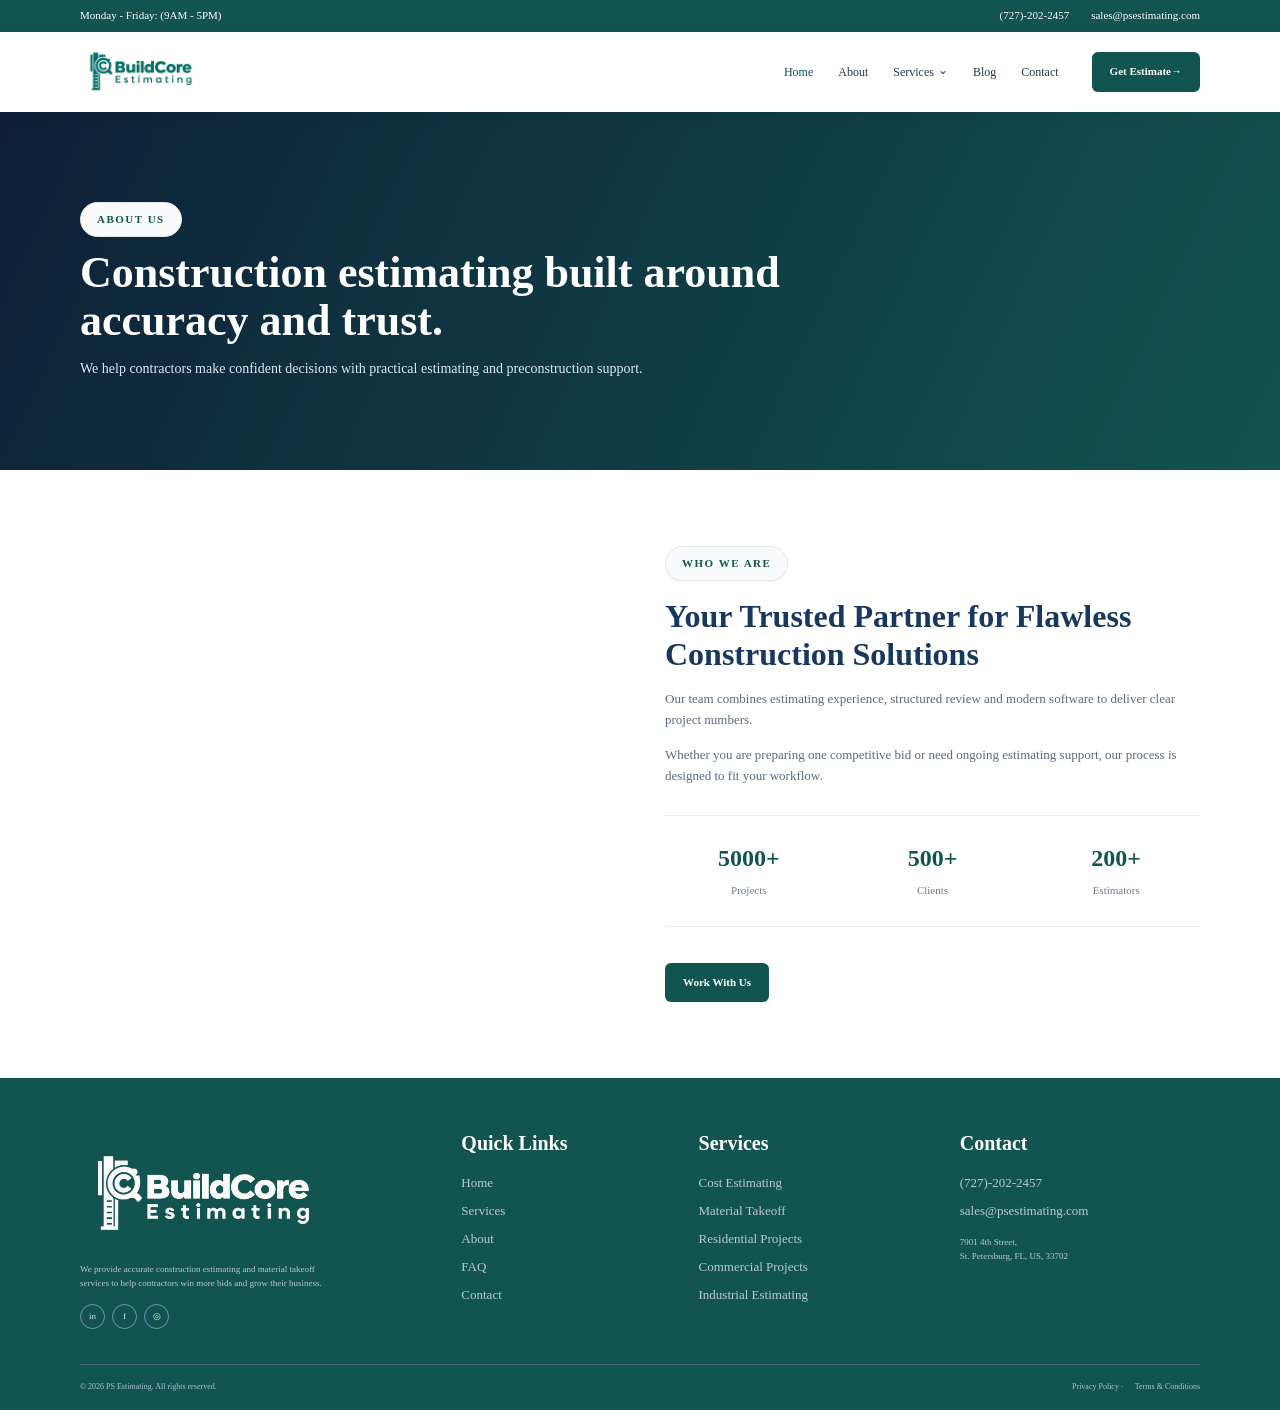
==== about.html @ c588f849 "first commit" ====
<!doctype html>
<html lang="en">
  <head>
    <meta charset="UTF-8" />
    <meta name="viewport" content="width=device-width, initial-scale=1.0" />
    <title>About | Pacific Sunshine</title>
    <link rel="icon" href="assets/favicon.svg" type="image/svg+xml" />
    <link rel="preconnect" href="https://fonts.googleapis.com" />
    <link rel="preconnect" href="https://fonts.gstatic.com" crossorigin />
    <link
      href="https://fonts.googleapis.com/css2?family=Inter:wght@400;500;600;700;800&display=swap"
      rel="stylesheet"
    />
    <link rel="stylesheet" href="css/style.css" />
  </head>
  <body>
    <div class="topbar">
      <div class="container topbar-inner">
        <span>Monday - Friday: (9AM - 5PM)</span>
        <div class="top-contact">
          <a href="tel:+17272022457">(727)-202-2457</a
          ><a href="mailto:sales@psestimating.com">sales@psestimating.com</a>
        </div>
      </div>
    </div>
   <header class="header" id="header">
    <div class="container nav-wrap">
      <a class="brand" href="index.html" aria-label="Pacific Sunshine home">
        <img src="assets/logo.png" alt="PS Estimating Logo" class="brand-logo">
      </a>

      <button class="menu-toggle" id="menuToggle" aria-label="Open menu">☰</button>

      <nav class="nav" id="mainNav">
        <a class="active" href="index.html">Home</a>
        <a href="about.html">About</a>
        <div class="nav-dropdown">
          <a href="services.html">Services <span>⌄</span></a>
          <div class="dropdown-menu">
            <a href="services.html#estimating">Construction Estimating</a>
            <a href="services.html#takeoff">Quantity Takeoff</a>
            <a href="services.html#bid">Bid Preparation</a>
            <a href="services.html#management">Project Management</a>
            <a href="services.html#cost">Cost Control</a>
            <a href="services.html#consultation">Consultation</a>
          </div>
        </div>
        <a href="#faq">Blog</a>
        <a href="contact.html">Contact</a>
      </nav>

      <a class="btn btn-small" href="contact.html">Get Estimate <span>→</span></a>
    </div>
  </header>
    <main>
      <section class="page-hero">
        <div class="container">
          <span class="section-tag light">About Us</span>
          <h1>Construction estimating built around accuracy and trust.</h1>
          <p>
            We help contractors make confident decisions with practical
            estimating and preconstruction support.
          </p>
        </div>
      </section>
      <section class="section">
        <div class="container about-grid">
          <div class="about-visual">
            <div class="photo photo-main"></div>
            <div class="photo photo-small"></div>
          </div>
          <div class="about-copy">
            <span class="section-tag">Who We Are</span>
            <h2>Your Trusted Partner for Flawless Construction Solutions</h2>
            <p>
              Our team combines estimating experience, structured review and
              modern software to deliver clear project numbers.
            </p>
            <p>
              Whether you are preparing one competitive bid or need ongoing
              estimating support, our process is designed to fit your workflow.
            </p>
            <div class="stats">
              <div><strong>5000+</strong><span>Projects</span></div>
              <div><strong>500+</strong><span>Clients</span></div>
              <div><strong>200+</strong><span>Estimators</span></div>
            </div>
            <a class="btn" href="contact.html">Work With Us</a>
          </div>
        </div>
      </section>
    </main>
  <footer class="footer">
    <div class="container footer-grid">
      <div>
        <a class="" href="index.html">
            <img src="assets/footer.png" alt="PS Estimating Logo" class="brand-logo">
        </a>
        <p>We provide accurate construction estimating and material takeoff services to help contractors win more bids and grow their business.</p>
        <div class="socials"><a href="#">in</a><a href="#">f</a><a href="#">◎</a></div>
      </div>
      <div><h4>Quick Links</h4><a href="index.html">Home</a><a href="services.html">Services</a><a href="about.html">About</a><a href="#faq">FAQ</a><a href="contact.html">Contact</a></div>
      <div><h4>Services</h4><a href="services.html#estimating">Cost Estimating</a><a href="services.html#takeoff">Material Takeoff</a><a href="services.html#estimating">Residential Projects</a><a href="services.html#estimating">Commercial Projects</a><a href="services.html#estimating">Industrial Estimating</a></div>
      <div><h4>Contact</h4><a href="tel:+17272022457">(727)-202-2457</a><a href="mailto:sales@psestimating.com">sales@psestimating.com</a><p>7901 4th Street,<br>St. Petersburg, FL, US, 33702</p></div>
    </div>
    <div class="container footer-bottom"><span>© 2026 PS Estimating. All rights reserved.</span><span><a href="#">Privacy Policy</a> · <a href="#">Terms & Conditions</a></span></div>
  </footer>
    <script src="js/script.js"></script>
  </body>
</html>
---- css/style.css ----
* {
  box-sizing: border-box;
  margin: 0;
  padding: 0;
}
html {
  scroll-behavior: smooth;
}
body {
  font-family: Montserrat,Montserrat Fallback;
  color: #15233a;
  background: #fff;
  line-height: 1.55;
}
a {
  text-decoration: none;
  color: inherit;
}
.container {
  width: min(1120px, 92%);
  margin: auto;
}
.topbar {
  background: #12544F;
  color: #fff;
  font-size: 11px;
}
.topbar-inner {
  height: 32px;
  display: flex;
  justify-content: space-between;
  align-items: center;
}
.top-contact {
  display: flex;
  gap: 22px;
}
.header {
  background: #fff;
  position: sticky;
  top: 0;
  z-index: 50;
  box-shadow: 0 2px 12px #00000012;
}
.nav-wrap {
  height: 80px;
  display: flex;
  align-items: center;
  gap: 28px;
}
.brand {
  display: flex;
  align-items: center;
  color: #18385f;
  text-decoration: none;
}
.brand-logo {
  height: 120px;
  width: auto;
  display: block;
}
.brand-mark {
  display: flex;
  align-items: center;
  justify-content: center;
  width: 40px;
  height: 40px;
  background: #12544F;
  color: #fff;
  font-weight: 700;
  font-size: 14px;
  border-radius: 8px;
}
.brand b {
  font-size: 16px;
  font-weight: 700;
  display: block;
  color: #18385f;
}
.brand small {
  font-size: 11px;
  font-weight: 500;
  color: #5a6b7d;
  display: block;
  font-size: 7px;
  color: #63758d;
  letter-spacing: 1px;
}
.nav {
  display: flex;
  align-items: center;
  gap: 25px;
  margin-left: auto;
  font-size: 12px;
}
.nav > a,
.nav-dropdown > a {
  padding: 28px 0;
  display: flex;
  align-items: center;
  gap: 4px;
  color: #263a54;
  line-height: 1;
}
.nav-dropdown > a span {
    font-size: 12px;
    margin-top: -5px;
    display: inline-block;
}

.nav > a:hover,
.nav > a.active {
  color: #12544F;
}
.nav-dropdown {
  position: relative;
}
.dropdown-menu {
  display: none;
  position: absolute;
  top: 58px;
  left: -15px;
  width: 220px;
  background: #fff;
  box-shadow: 0 12px 30px #0002;
  border-radius: 8px;
  padding: 8px;
}
.nav-dropdown:hover .dropdown-menu {
  display: block;
}
.dropdown-menu a {
  display: block;
  padding: 9px 10px;
  font-size: 12px;
  border-radius: 5px;
}
.dropdown-menu a:hover {
  background: #f1f5fb;
}
.btn {
  display: inline-flex;
  align-items: center;
  justify-content: center;
  background: #12544F;
  color: #fff;
  border: 0;
  border-radius: 6px;
  padding: 11px 18px;
  font-size: 11px;
  font-weight: 600;
  transition: 0.2s;
}
.btn:hover {
  transform: translateY(-2px);
  box-shadow: 0 8px 20px #12544F40;
}
.btn-light {
  background: #fff;
  color: #1e3f68;
}
.btn-small {
  margin-left: 5px;
  white-space: nowrap;
}
.menu-toggle {
  display: none;
  border: 0;
  background: none;
  font-size: 25px;
}
.hero {
  height: 87vh;
  position: relative;
  overflow: hidden;
  background: #0b1420;
}
.hero-slide {
  position: absolute;
  inset: 0;
  background-size: cover;
  background-position: center;
  opacity: 0;
  transition: opacity 0.6s ease;
}
.hero-slide.active {
  opacity: 1;
}
.hero-overlay {
  position: absolute;
  inset: 0;
  background: linear-gradient(90deg, rgba(0, 0, 0, 0.7) 0%, rgba(0, 0, 0, 0.5) 50%, rgba(0, 0, 0, 0.3) 100%);
}
.hero-content {
  height: 100%;
  display: flex;
  align-items: center;
  justify-content: center;
}
.hero-box {
  color: #fff;
  max-width: 900px;
  padding: 50px 55px;
  border-left: 3px solid #12544F;
  background: rgba(0, 0, 0, 0.5);
  text-align: left;
  position: relative;
  z-index: 2;
}
.eyebrow {
  font-size: 10px;
  font-weight: 700;
  letter-spacing: 1.7px;
  color: #d8e7ff;
  animation: slideUp 0.6s ease forwards;
  animation-delay: 0s;
}
.hero h1 {
  font-size: 40px;
  line-height: 1.12;
  margin: 10px 0 15px;
  font-weight: 800;
  letter-spacing: 0.2px;
  animation: slideUp 0.6s ease forwards;
  animation-delay: 0.1s;
}
.hero p {
  font-size: 14px;
  max-width: 560px;
  color: #e9eef5;
  animation: slideUp 0.6s ease forwards;
  animation-delay: 0.2s;
}
.hero-actions {
  display: flex;
  gap: 10px;
  margin-top: 22px;
  animation: slideUp 0.6s ease forwards;
  animation-delay: 0.3s;
}
@keyframes slideUp {
  from {
    opacity: 0;
    transform: translateY(30px);
  }
  to {
    opacity: 1;
    transform: translateY(0);
  }
}
.hero-slide:not(.active) .eyebrow,
.hero-slide:not(.active) .hero h1,
.hero-slide:not(.active) .hero p,
.hero-slide:not(.active) .hero-actions {
  animation: none;
  opacity: 0;
  transform: translateY(30px);
}
.hero-slide.active .eyebrow,
.hero-slide.active .hero h1,
.hero-slide.active .hero p,
.hero-slide.active .hero-actions {
  animation: slideUp 0.6s ease forwards;
}
.hero-slide.active .eyebrow {
  animation-delay: 0s;
}
.hero-slide.active .hero h1 {
  animation-delay: 0.1s;
}
.hero-slide.active .hero p {
  animation-delay: 0.2s;
}
.hero-slide.active .hero-actions {
  animation-delay: 0.3s;
}
.slider-dots {
  position: absolute;
  bottom: 24px;
  left: 50%;
  transform: translateX(-50%);
  display: flex;
  gap: 8px;
}
.dot {
  width: 8px;
  height: 8px;
  border-radius: 50%;
  border: 1px solid #fff;
  background: #fff6;
  cursor: pointer;
}
.dot.active {
  background: #fff;
}
.section {
  padding: 76px 0;
}
.about {
  padding: 80px 0;
  background: #fff;
}
.about-grid {
  display: grid;
  grid-template-columns: 1fr 1fr;
  gap: 50px;
  align-items: center;
}
.about-visual {
  position: relative;
  height: 400px;
}
.photo {
  position: absolute;
  border-radius: 12px;
  background-size: cover;
  background-position: center;
}
.photo-main {
  width: 85%;
  height: 100%;
  background-image: url("https://images.unsplash.com/photo-1504307651254-35680f356dfd?auto=format&fit=crop&w=800&q=80");
  top: 0;
  left: 0;
}
.photo-small {
  width: 55%;
  height: 60%;
  background-image: url("https://images.unsplash.com/photo-1541888946425-d81bb19240f5?auto=format&fit=crop&w=600&q=80");
  bottom: 0;
  right: 0;
  z-index: 2;
}
.experience {
  position: absolute;
  bottom: 30px;
  left: 20px;
  background: #12544F;
  color: #fff;
  padding: 18px 24px;
  border-radius: 10px;
  text-align: center;
  z-index: 3;
  box-shadow: 0 8px 24px #12544F40;
}
.experience strong {
  display: block;
  font-size: 28px;
  font-weight: 800;
  line-height: 1;
}
.experience span {
  font-size: 11px;
  font-weight: 500;
}
.section-tag {
  display: inline-flex;
  align-items: center;
  font-size: 11px;
  font-weight: 600;
  color: #12544F;
  text-transform: uppercase;
  letter-spacing: 1.5px;
  margin-bottom: 4px;
  padding: 8px 16px;
  border-radius: 9999px;
  border: 1px solid #e5e7eb;
  background: #f9fafb;
  box-shadow: 0 1px 2px rgba(0, 0, 0, 0.05);
  transition: all 0.2s;
}
.section-tag:hover {
  border-color: rgba(70, 108, 154, 0.3);
  background: #f4f7fc;
}
/* .section-tag.light {
  color: #c8dcff;
} */
.about-copy h2,
.center-heading h2,
.services h2,
.why h2,
.faq h2 {
  font-size: 40px;
  line-height: 1.2;
  color: #18385f;
  margin-bottom: 8px;
}
.about-copy h2 {
  font-size: 32px;
  color: #18385f;
  line-height: 1.2;
  margin: 12px 0 16px;
}
.about-copy p {
  font-size: 13px;
  color: #5a6b7d;
  margin-bottom: 14px;
  line-height: 1.6;
}
.mini-features {
  display: flex;
  flex-wrap: wrap;
  gap: 12px;
  margin: 24px 0;
}
.mini-features span {
  display: inline-flex;
  align-items: center;
  font-size: 12px;
  color: #2d4a6a;
  font-weight: 500;
  padding: 8px 16px;
  border-radius: 9999px;
  border: 1px solid #e5e7eb;
  background: #f9fafb;
  box-shadow: 0 1px 2px rgba(0, 0, 0, 0.05);
  transition: all 0.2s;
}
.mini-features span:hover {
  border-color: rgba(70, 108, 154, 0.3);
  background: #f4f7fc;
}
.stats {
  display: grid;
  grid-template-columns: repeat(3, 1fr);
  gap: 16px;
  margin: 28px 0;
  padding: 24px 0;
  border-top: 1px solid #e8eff5;
  border-bottom: 1px solid #e8eff5;
}
.stats div {
  text-align: center;
}
.stats strong {
  display: block;
  font-size: 24px;
  font-weight: 800;
  color: #12544F;
}
.stats span {
  font-size: 11px;
  color: #6b7a8a;
}
.about-copy .btn {
  margin-top: 8px;
}
.center-heading {
  text-align: center;
}
.center-heading p {
  font-size: 18px;
  color: #7b8796;
}
.software {
  padding-top: 20px;
}
.software-marquee {
  overflow: hidden;
  margin-top: 30px;
}
.software-row {
  display: flex;
  gap: 12px;
  animation: marquee 10s linear infinite;
  width: max-content;
}
.software-row div {
  min-width: 150px;
  height: 64px;
  border: 1px solid #e8edf3;
  border-radius: 8px;
  display: flex;
  align-items: center;
  justify-content: center;
  background: #fff;
  flex-shrink: 0;
  padding: 10px;
}
.software-row div img {
  max-width: 100%;
  max-height: 100%;
  object-fit: contain;
}
.software-row small {
  font-size: 7px;
  color: #7d8794;
}
@keyframes marquee {
  0% {
    transform: translateX(0);
  }
  100% {
    transform: translateX(-50%);
  }
}
.services {
  background: #12544F;
  color: #fff;
  overflow: hidden;
}
.services-heading {
  display: flex;
  flex-direction: column;
  align-items: center;
  text-align: center;
  margin-bottom: 30px;
  gap: 20px;
}
.services h2 {
  color: #fff;
  margin-bottom: 8px;
}
.services-heading p {
  font-size: 13px;
  color: #d9e4f5;
}
.service-controls {
  display: flex;
  gap: 12px;
}
.service-controls button {
  width: 44px;
  height: 44px;
  border: 0;
  border-radius: 50%;
  background: rgba(255, 255, 255, 0.2);
  color: #fff;
  font-size: 20px;
  cursor: pointer;
  transition: background 0.2s;
}
.service-controls button:hover {
  background: rgba(255, 255, 255, 0.3);
}
.service-track {
  display: flex;
  gap: 14px;
  overflow-x: auto;
  scroll-behavior: smooth;
  scrollbar-width: none;
}
.service-track::-webkit-scrollbar {
  display: none;
}
.service-card {
  min-width: calc((100% - 42px) / 4);
  height: 320px;
  border-radius: 12px;
  overflow: hidden;
  position: relative;
  background: #fff;
  text-decoration: none;
  color: inherit;
  transition: transform 0.2s;
}
.service-card:hover {
  transform: translateY(-5px);
}
.service-card img {
  width: 100%;
  height: 100%;
  object-fit: cover;
  position: absolute;
  inset: 0;
}
.service-gradient {
  position: absolute;
  inset: 0;
  background: linear-gradient(to top, rgba(0, 0, 0, 0.9) 0%, rgba(0, 0, 0, 0.2) 50%, transparent 100%);
}
.service-card-content {
  position: absolute;
  bottom: 0;
  left: 0;
  right: 0;
  padding: 24px 20px;
  z-index: 2;
}
.service-card h3 {
  font-size: 16px;
  color: #fff;
  margin-bottom: 8px;
  font-weight: 600;
}
.service-card p {
  font-size: 13px;
  color: rgba(255, 255, 255, 0.9);
  line-height: 1.5;
}
.dark {
  background: #080808;
  color: #fff;
}
.why .center-heading h2,
.faq h2 {
  color: #12544F;
}
.why .center-heading p,
.faq > p {
  color: #8e949e;
}
.why-grid {
  display: grid;
  grid-template-columns: repeat(3, 1fr);
  gap: 20px;
  margin-top: 38px;
}
.why-grid article {
  background: #fff;
  color: #173a64;
  border-radius: 8px;
  padding: 24px 20px;
  min-height: 140px;
  transition: all 0.3s ease;
  cursor: pointer;
}
.why-grid article:hover {
  transform: translateY(-8px) scale(1.02);
  box-shadow: 0 20px 40px rgba(0, 0, 0, 0.15);
}
.why-grid article span {
  display: flex;
  align-items: center;
  justify-content: center;
  width: 44px;
  height: 44px;
  color: #12544F;
  font-size: 20px;
  font-weight: 700;
  border-radius: 9999px;
  background: rgba(18, 84, 79, 0.1);
  transition: all 0.3s ease;
}
.why-grid article:hover span {
  background: #12544F;
  color: #fff;
}
.why-grid h3 {
  font-size: 18px;
  margin: 10px 0 6px;
}
.why-grid p {
  font-size: 15px;
  color: #747d88;
  line-height: 1.5;
}
.cta-section {
  padding: 48px 0;
}
.cta-grid {
  display: grid;
  grid-template-columns: 1fr 1fr;
  gap: 16px;
}
.cta-card {
  padding: 46px;
  border-radius: 12px;
  box-shadow: 0 8px 20px #00000012;
  transition: all 0.3s ease;
  cursor: pointer;
}
.cta-card:hover {
  transform: translateY(-8px) scale(1.02);
  box-shadow: 0 20px 40px rgba(0, 0, 0, 0.15);
}
.cta-card h3 {
  font-size: 18px;
  margin-bottom: 7px;
}
.cta-card p {
  font-size: 18px;
  margin-bottom: 16px;
  color: #6e7886;
}
.cta-card.blue {
  background: #12544F;
  color: #fff;
}
.cta-card.blue p {
  color: #e0eafa;
}
.cta-card.pale {
  background: #f2f6fc;
}
.cta-card.pale h3 {
  color: #18385f;
}
.faq-grid {
  display: grid;
  grid-template-columns: 0.9fr 1.1fr;
  gap: 25px;
}
.faq-heading-card {
  background: #fff;
  padding: 40px 35px;
  border-radius: 20px;
  box-shadow: 0 8px 20px rgba(0, 0, 0, 0.08);
}
.faq-assist-card {
  background: #12544F;
  color: #fff;
  padding: 35px 30px;
  border-radius: 20px;
  margin-top: 20px;
  opacity: 0;
  transform: translateY(30px);
  transition: opacity 0.6s ease, transform 0.6s ease;
}
.faq-assist-card.visible {
  opacity: 1;
  transform: translateY(0);
}
.faq-assist-card h3 {
  font-size: 24px;
  margin-bottom: 8px;
  font-weight: 700;
}
.faq-assist-card p {
  font-size: 16px;
  margin-bottom: 5px;
  color: #e0eafa;
}
.faq-assist-card .assist-desc {
  font-size: 14px;
  margin-bottom: 20px;
  color: #d9e4f5;
  line-height: 1.5;
}
.faq-assist-card .btn-light {
  display: inline-block;
  margin-bottom: 20px;
}
.assist-features {
  display: flex;
  gap: 15px;
  flex-wrap: wrap;
}
.assist-features span {
  font-size: 13px;
  color: #fff;
  display: flex;
  align-items: center;
  gap: 6px;
}
.faq-grid > div:first-child p {
  font-size: 15px;
  color: #89929f;
  max-width: 420px;
}
.accordion {
  display: flex;
  flex-direction: column;
  gap: 7px;
}
.faq-item {
  background: #fff;
  margin-top: 8px;
  border-radius: 20px;
  color: #18385f;
  overflow: hidden;
}
.faq-item button {
  width: 100%;
  border: 0;
  background: #fff;
  padding: 19px 15px;
  text-align: left;
  font-size: 18px;
  font-weight: 600;
  display: flex;
  justify-content: space-between;
  cursor: pointer;
  color: #18385f;
}
.faq-item button span {
  width: 18px;
  height: 18px;
  border-radius: 50%;
  background: #edf3fb;
  display: grid;
  place-items: center;
  color: #12544F;
}
.faq-answer {
  display: none;
  padding: 0 15px 13px;
  font-size: 15px;
  color: #6d7887;
}
.faq-item.open .faq-answer {
  display: block;
}
.faq-item.open button span {
  transform: rotate(45deg);
}
.footer {
  background: #12544F;
  color: #d8e5f3;
  padding: 50px 0 0;
}
.footer-grid {
  display: grid;
  grid-template-columns: 1.4fr 0.8fr 0.9fr 1fr;
  gap: 45px;
  align-items: start;
  padding-bottom: 35px;
}
.footer .brand b {
  color: #fff;
}
.footer .brand small {
  color: #bfd0e4;
}
.footer p {
  font-size: 9px;
  color: #b9c8d9;
  max-width: 250px;
  margin-top: 15px;
}
.footer h4 {
  font-size: 20px;
  color: #fff;
  margin-bottom: 14px;
}
.footer-grid > div:not(:first-child) a {
  display: block;
  font-size: 13px;
  color: #b9c8d9;
  margin: 8px 0;
}
.socials {
  display: flex;
  gap: 7px;
  margin-top: 14px;
}
.socials a {
  width: 25px;
  height: 25px;
  border: 1px solid #7592b2;
  border-radius: 50%;
  display: grid;
  place-items: center;
  font-size: 9px;
}
.footer-bottom {
  border-top: 1px solid #426184;
  padding: 16px 0;
  display: flex;
  justify-content: space-between;
  font-size: 8px;
  color: #a9bfd5;
}
.footer-bottom a {
  margin-left: 10px;
}
.footer-brand {
  margin-bottom: 10px;
}

@media (max-width: 900px) {
  .nav {
    gap: 15px;
  }
  .brand {
    min-width: 190px;
  }
  .service-card {
    min-width: calc((100% - 14px) / 2);
  }
  .about-grid {
    gap: 40px;
  }
  .footer-grid {
    grid-template-columns: repeat(2, 1fr);
  }
}
@media (max-width: 700px) {
  .topbar-inner {
    font-size: 9px;
  }
  .top-contact {
    gap: 9px;
  }
  .nav-wrap {
    min-height: 65px;
  }
  .menu-toggle {
    display: block;
    margin-left: auto;
  }
  .nav {
    display: none;
    position: absolute;
    top: 97px;
    left: 4%;
    right: 4%;
    background: #fff;
    box-shadow: 0 15px 35px #0002;
    border-radius: 8px;
    padding: 10px;
    flex-direction: column;
    align-items: stretch;
    gap: 0;
  }
  .nav.open {
    display: flex;
  }
  .nav > a,
  .nav-dropdown > a {
    padding: 12px;
  }
  .nav-dropdown:hover .dropdown-menu {
    display: none;
  }
  .dropdown-menu {
    position: static;
    box-shadow: none;
    width: auto;
  }
  .nav-wrap > .btn {
    display: none;
  }
  .hero {
    height: 540px;
  }
  .hero-box {
    padding: 20px;
  }
  .hero h1 {
    font-size: 30px;
  }
  .hero p {
    font-size: 12px;
  }
  .about-grid,
  .faq-grid,
  .cta-grid {
    grid-template-columns: 1fr;
  }
  .about-visual {
    height: 300px;
  }
  .about-copy h2 {
    font-size: 26px;
  }
  .stats {
    grid-template-columns: 1fr;
    gap: 24px;
  }
  .software-row {
    grid-template-columns: repeat(3, 1fr);
  }
  .services-heading {
    align-items: center;
  }
  .service-card {
    min-width: 75%;
    height: 280px;
  }
  .why-grid {
    grid-template-columns: 1fr 1fr;
  }
  .footer-grid {
    grid-template-columns: 1fr 1fr;
    gap: 25px;
  }
  .footer-bottom {
    flex-direction: column;
    gap: 8px;
  }
  .footer-bottom a {
    margin-left: 0;
    margin-right: 10px;
  }
}
@media (max-width: 430px) {
  .topbar-inner {
    height: 42px;
  }
  .top-contact {
    display: none;
  }
  .hero h1 {
    font-size: 27px;
  }
  .software-row {
    grid-template-columns: repeat(2, 1fr);
  }
  .why-grid {
    grid-template-columns: 1fr;
  }
  .footer-grid {
    grid-template-columns: 1fr;
  }
  .section {
    padding: 55px 0;
  }
}

.page-hero {
  padding: 90px 0;
  background: linear-gradient(115deg, #0d2038, #12544F);
  color: #fff;
}
.page-hero h1 {
  max-width: 800px;
  font-size: 44px;
  line-height: 1.1;
  margin: 8px 0 12px;
}
.page-hero p {
  max-width: 650px;
  color: #dce7f5;
  font-size: 14px;
}
.contact-hero {
  text-align: center;
  padding: 60px 0;
}
.contact-hero h1 {
  font-size: 36px;
  margin: 15px 0 0px;
  color: #12544F;
}
.contact-hero p {
  max-width: 700px;
  margin: 0 auto;
  margin-bottom: 30px;
  color: #5a6b7d;
  font-size: 15px;
  line-height: 1.6;
}
.service-page-grid {
  display: grid;
  grid-template-columns: repeat(2, 1fr);
  gap: 18px;
}
.service-page-grid article {
  padding: 30px;
  border-radius: 12px;
  background: #f5f8fc;
  border: 1px solid #e4eaf2;
}
.service-page-grid h2 {
  font-size: 20px;
  margin: 0 0 10px;
  color: #18385f;
}
.service-page-grid p {
  font-size: 11px;
  color: #687587;
}
.services-grid {
  display: grid;
  grid-template-columns: repeat(3, 1fr);
  gap: 30px;
}
.services-page-card {
  border-radius: 16px;
  overflow: hidden;
  box-shadow: 0 4px 20px rgba(0, 0, 0, 0.08);
  transition: transform 0.3s ease, box-shadow 0.3s ease;
}
.services-page-card:hover {
  transform: translateY(-8px);
  box-shadow: 0 8px 30px rgba(0, 0, 0, 0.15);
}
.service-image {
  width: 100%;
  height: 200px;
  overflow: hidden;
}
.service-image img {
  width: 100%;
  height: 100%;
  object-fit: cover;
  transition: transform 0.3s ease;
}
.services-page-card:hover .service-image img {
  transform: scale(1.05);
}
.services-page-card .service-card-content {
  padding: 25px;
  background: #fff;
  position: relative;
  bottom: auto;
  left: auto;
  z-index: auto;
}
.services-page-card .service-card-content h3 {
  font-size: 18px;
  font-weight: 700;
  color: #12544F;
  margin: 0 0 12px;
}
.services-page-card .service-card-content p {
  font-size: 14px;
  color: #5a6b7d;
  line-height: 1.6;
  margin: 0;
}
.how-it-works {
  padding: 80px 0;
  background: #f8fafc;
}
.how-it-works-header {
  text-align: center;
  margin-bottom: 50px;
}
.how-it-works-header h2 {
  font-size: 36px;
  color: #12544F;
  margin: 15px 0 20px;
}
.how-it-works-header p {
  font-size: 16px;
  color: #5a6b7d;
  max-width: 600px;
  margin: 0 auto;
}
.steps-line {
  display: flex;
  justify-content: space-between;
  align-items: flex-start;
  gap: 40px;
  flex-wrap: wrap;
  position: relative;
}
.steps-line::before {
  content: '';
  position: absolute;
  top: 20px;
  left: 20px;
  right: 20px;
  height: 2px;
  background: #e0e6ed;
  z-index: 0;
}
@media (max-width: 768px) {
  .services-grid {
    grid-template-columns: 1fr;
  }
  .services-page-card {
    max-width: 100%;
  }
  .steps-line {
    flex-direction: column;
    gap: 30px;
    align-items: center;
  }
  .steps-line::before {
    display: none;
  }
  .step-item {
    min-width: 100%;
    text-align: center;
    align-items: center;
  }
  .step-num {
    margin: 0 auto 12px;
  }
  .step-text {
    text-align: center;
  }
  .step-desc {
    text-align: center;
  }
}
.step-item {
  flex: 1;
  min-width: 200px;
  display: flex;
  flex-direction: column;
  gap: 8px;
  position: relative;
  z-index: 1;
}
.step-num {
  width: 40px;
  height: 40px;
  background: #12544F;
  color: #fff;
  font-size: 18px;
  font-weight: 700;
  border-radius: 50%;
  display: flex;
  align-items: center;
  justify-content: center;
  border: 3px solid #f8fafc;
}
.step-text {
  font-size: 16px;
  font-weight: 700;
  color: #18385f;
}
.step-desc {
  font-size: 13px;
  color: #5a6b7d;
  line-height: 1.5;
}
.contact-grid {
  display: grid;
  grid-template-columns: 1fr 1fr;
  gap: 70px;
  align-items: start;
  text-align: left;
}
.contact-grid h2 {
  font-size: 32px;
  color: #12544F;
  margin-bottom: 12px;
  text-align: left;
}
.contact-grid > div > p {
  max-width: 650px;
  color: #5a6b7d;
  font-size: 14px;
  line-height: 1.6;
  margin-bottom: 20px;
  text-align: left;
}
.contact-grid > div > span {
  display: block;
  font-size: 12px;
  font-weight: 600;
  color: #12544F;
  text-transform: uppercase;
  letter-spacing: 1.5px;
  margin-bottom: 8px;
  text-align: left;
}
.contact-info {
  display: flex;
  flex-direction: column;
  gap: 14px;
  margin-top: 25px;
  font-size: 12px;
  color: #315b8d;
  text-align: left;
}
.contact-form {
  display: flex;
  flex-direction: column;
  gap: 20px;
  padding: 35px;
  border-radius: 16px;
  background: #fff;
  border: 1px solid #e3eaf2;
  box-shadow: 0 4px 20px rgba(0, 0, 0, 0.05);
}
.contact-form label {
  font-size: 13px;
  color: #12544F;
  text-align: left;
  font-weight: 600;
  display: block;
  margin-bottom: 8px;
}
.contact-form input,
.contact-form textarea {
  display: block;
  width: 100%;
  border: 1px solid #dce4ee;
  border-radius: 8px;
  padding: 14px 16px;
  font-family: inherit;
  font-size: 14px;
  outline: none;
  transition: border-color 0.2s ease, box-shadow 0.2s ease;
}
.contact-form input:focus,
.contact-form textarea:focus {
  border-color: #12544F;
  box-shadow: 0 0 0 3px rgba(18, 84, 79, 0.1);
}
.contact-form textarea {
  resize: vertical;
  min-height: 120px;
}
.contact-form button {
  margin-top: 10px;
  padding: 14px 28px;
  font-size: 15px;
  font-weight: 600;
}
.contact-form small {
  font-size: 11px;
  color: #7d8794;
  margin-top: 15px;
  display: block;
  text-align: center;
}
.map-section {
  padding: 80px 0;
  background: #f8fafc;
}
.map-content {
  text-align: center;
  margin-bottom: 40px;
}
.map-content h2 {
  font-size: 36px;
  color: #12544F;
  margin: 15px 0 20px;
}
.map-content p {
  font-size: 15px;
  color: #5a6b7d;
  line-height: 1.6;
  max-width: 600px;
  margin: 0 auto;
}
.map-full-container {
  width: 100%;
  border-radius: 16px;
  overflow: hidden;
  box-shadow: 0 8px 30px rgba(0, 0, 0, 0.1);
}
.map-full-container iframe {
  display: block;
  width: 100%;
  height: 450px;
}
@media (max-width: 700px) {
  .page-hero h1 {
    font-size: 34px;
  }
  .service-page-grid,
  .contact-grid {
    grid-template-columns: 1fr;
  }
}
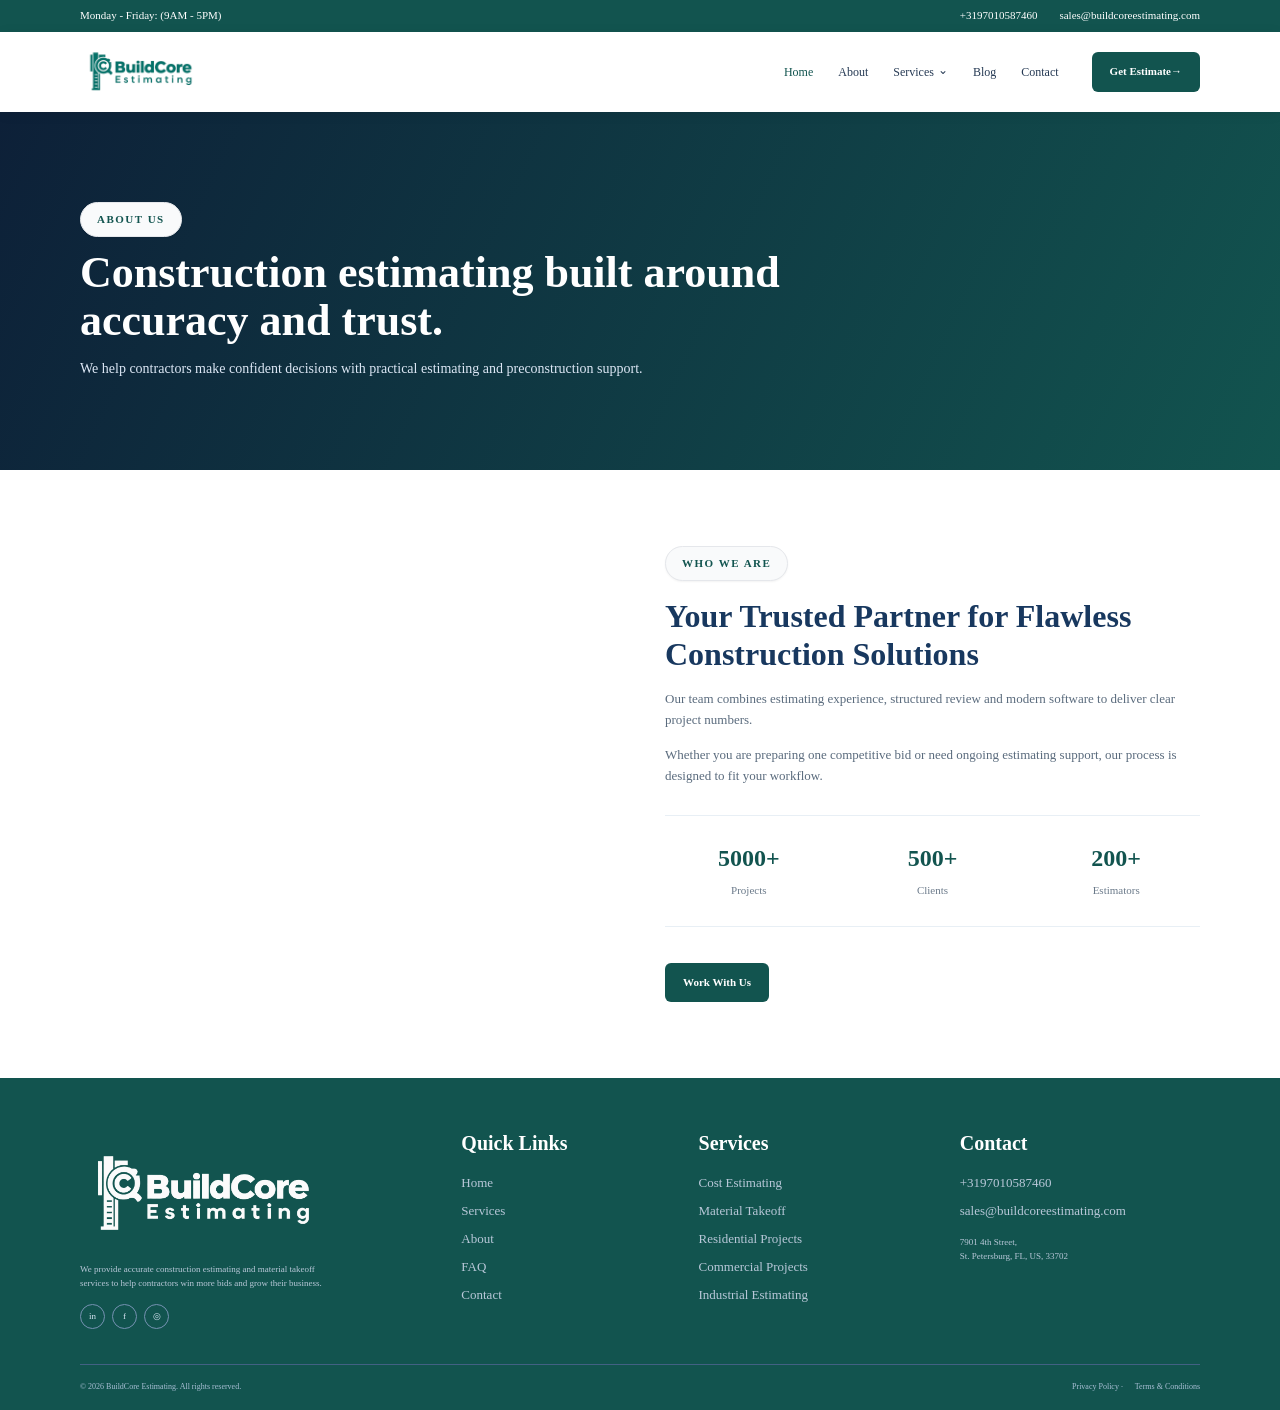
==== commit a23b3afb: "first commit" ====
--- a/about.html
+++ b/about.html
@@ -18,15 +18,15 @@
       <div class="container topbar-inner">
         <span>Monday - Friday: (9AM - 5PM)</span>
         <div class="top-contact">
-          <a href="tel:+17272022457">(727)-202-2457</a
-          ><a href="mailto:sales@psestimating.com">sales@psestimating.com</a>
+          <a href="tel:+17272022457">+3197010587460</a
+          ><a href="mailto:sales@buildcoreestimating.com">sales@buildcoreestimating.com</a>
         </div>
       </div>
     </div>
    <header class="header" id="header">
     <div class="container nav-wrap">
       <a class="brand" href="index.html" aria-label="Pacific Sunshine home">
-        <img src="assets/logo.png" alt="PS Estimating Logo" class="brand-logo">
+        <img src="assets/logo.png" alt="BuildCore Estimating Logo" class="brand-logo">
       </a>
 
       <button class="menu-toggle" id="menuToggle" aria-label="Open menu">☰</button>
@@ -94,16 +94,16 @@
     <div class="container footer-grid">
       <div>
         <a class="" href="index.html">
-            <img src="assets/footer.png" alt="PS Estimating Logo" class="brand-logo">
+            <img src="assets/footer.png" alt="BuildCore Estimating Logo" class="brand-logo">
         </a>
         <p>We provide accurate construction estimating and material takeoff services to help contractors win more bids and grow their business.</p>
         <div class="socials"><a href="#">in</a><a href="#">f</a><a href="#">◎</a></div>
       </div>
       <div><h4>Quick Links</h4><a href="index.html">Home</a><a href="services.html">Services</a><a href="about.html">About</a><a href="#faq">FAQ</a><a href="contact.html">Contact</a></div>
       <div><h4>Services</h4><a href="services.html#estimating">Cost Estimating</a><a href="services.html#takeoff">Material Takeoff</a><a href="services.html#estimating">Residential Projects</a><a href="services.html#estimating">Commercial Projects</a><a href="services.html#estimating">Industrial Estimating</a></div>
-      <div><h4>Contact</h4><a href="tel:+17272022457">(727)-202-2457</a><a href="mailto:sales@psestimating.com">sales@psestimating.com</a><p>7901 4th Street,<br>St. Petersburg, FL, US, 33702</p></div>
+      <div><h4>Contact</h4><a href="tel:+17272022457">+3197010587460</a><a href="mailto:sales@buildcoreestimating.com">sales@buildcoreestimating.com</a><p>7901 4th Street,<br>St. Petersburg, FL, US, 33702</p></div>
     </div>
-    <div class="container footer-bottom"><span>© 2026 PS Estimating. All rights reserved.</span><span><a href="#">Privacy Policy</a> · <a href="#">Terms & Conditions</a></span></div>
+    <div class="container footer-bottom"><span>© 2026 BuildCore Estimating. All rights reserved.</span><span><a href="#">Privacy Policy</a> · <a href="#">Terms & Conditions</a></span></div>
   </footer>
     <script src="js/script.js"></script>
   </body>
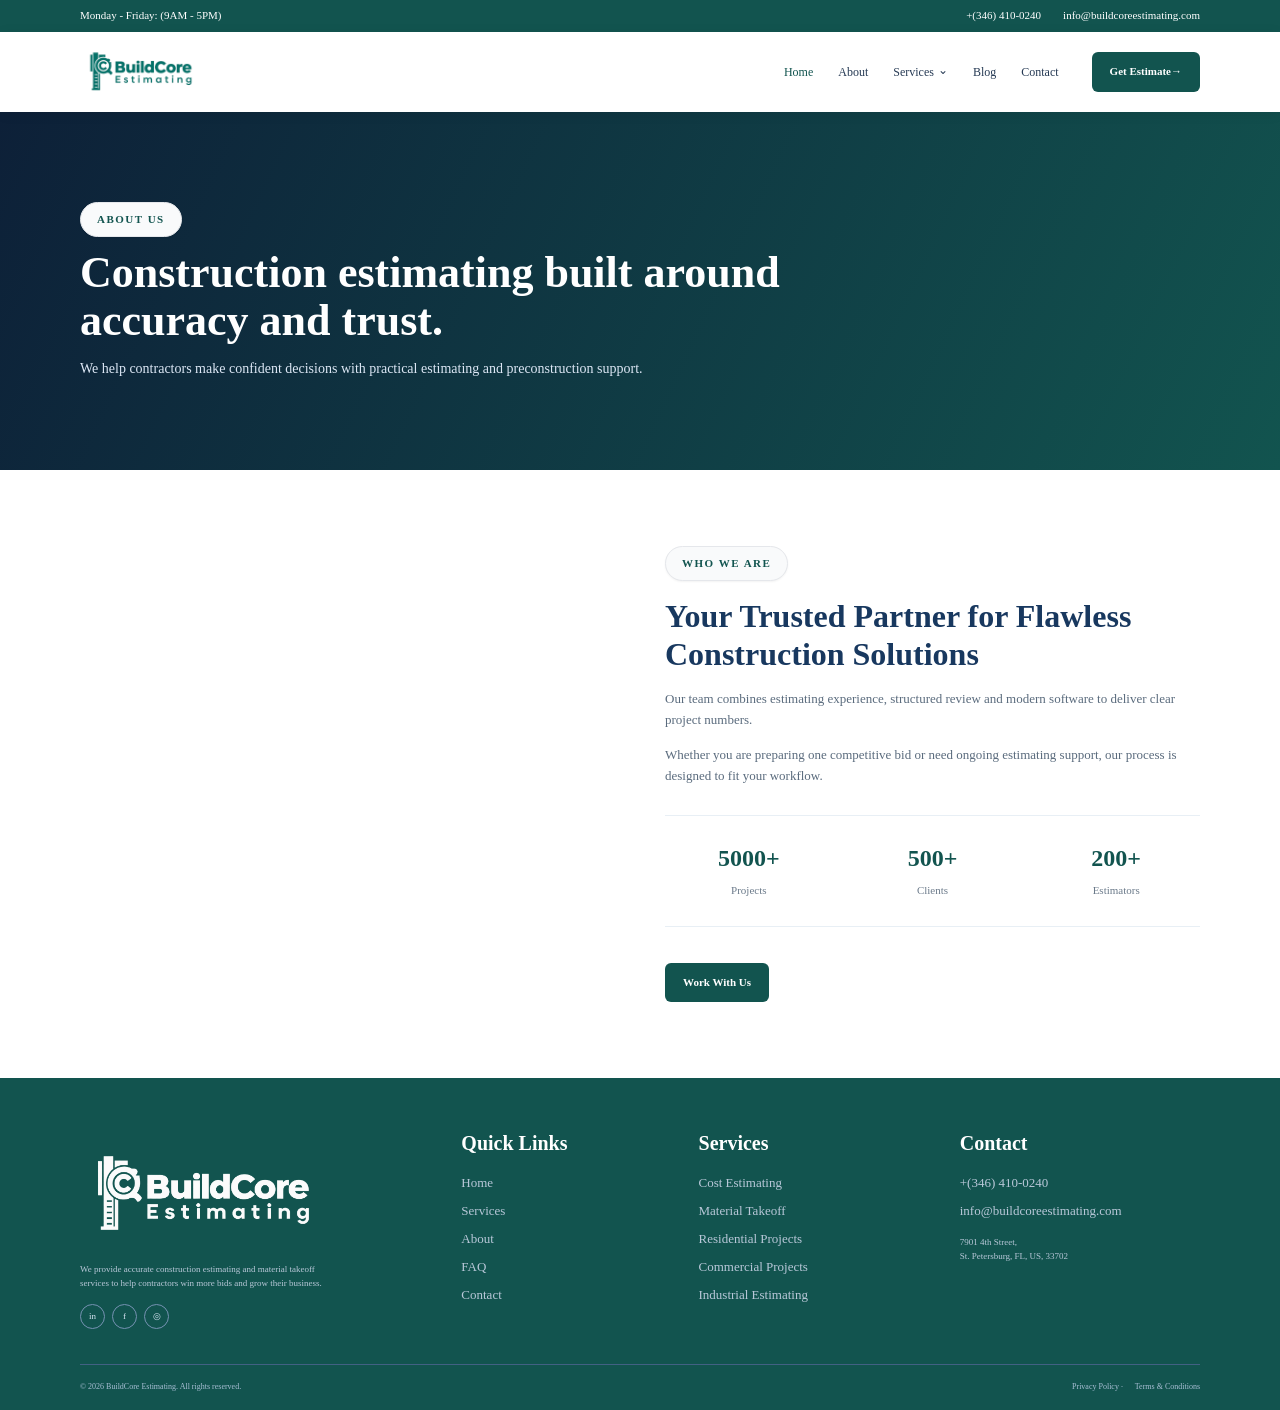
==== commit db270372: "first commit" ====
--- a/about.html
+++ b/about.html
@@ -18,8 +18,8 @@
       <div class="container topbar-inner">
         <span>Monday - Friday: (9AM - 5PM)</span>
         <div class="top-contact">
-          <a href="tel:+17272022457">+3197010587460</a
-          ><a href="mailto:sales@buildcoreestimating.com">sales@buildcoreestimating.com</a>
+          <a href="tel:+17272022457">+(346) 410-0240</a
+          ><a href="mailto:info@buildcoreestimating.com">info@buildcoreestimating.com</a>
         </div>
       </div>
     </div>
@@ -101,7 +101,7 @@
       </div>
       <div><h4>Quick Links</h4><a href="index.html">Home</a><a href="services.html">Services</a><a href="about.html">About</a><a href="#faq">FAQ</a><a href="contact.html">Contact</a></div>
       <div><h4>Services</h4><a href="services.html#estimating">Cost Estimating</a><a href="services.html#takeoff">Material Takeoff</a><a href="services.html#estimating">Residential Projects</a><a href="services.html#estimating">Commercial Projects</a><a href="services.html#estimating">Industrial Estimating</a></div>
-      <div><h4>Contact</h4><a href="tel:+17272022457">+3197010587460</a><a href="mailto:sales@buildcoreestimating.com">sales@buildcoreestimating.com</a><p>7901 4th Street,<br>St. Petersburg, FL, US, 33702</p></div>
+      <div><h4>Contact</h4><a href="tel:+17272022457">+(346) 410-0240</a><a href="mailto:info@buildcoreestimating.com">info@buildcoreestimating.com</a><p>7901 4th Street,<br>St. Petersburg, FL, US, 33702</p></div>
     </div>
     <div class="container footer-bottom"><span>© 2026 BuildCore Estimating. All rights reserved.</span><span><a href="#">Privacy Policy</a> · <a href="#">Terms & Conditions</a></span></div>
   </footer>
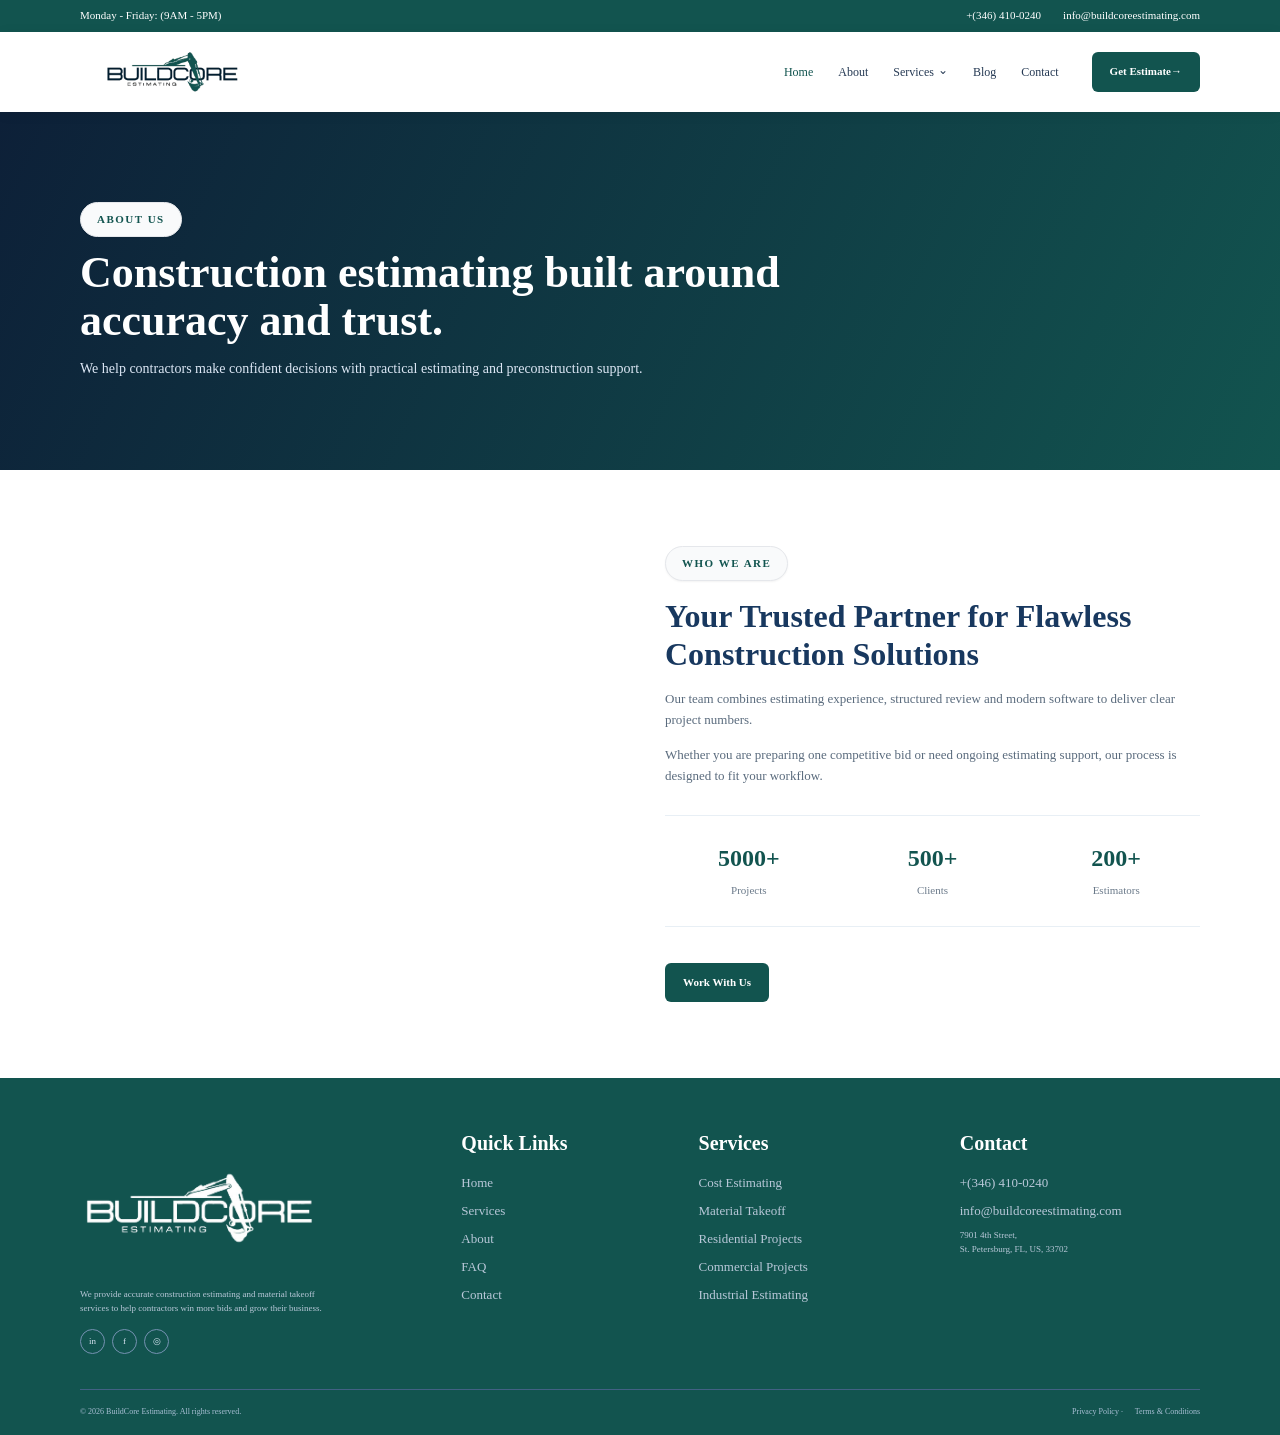
==== commit 1e683ec3: "Add latest code" ====
--- a/about.html
+++ b/about.html
@@ -26,7 +26,7 @@
    <header class="header" id="header">
     <div class="container nav-wrap">
       <a class="brand" href="index.html" aria-label="Pacific Sunshine home">
-        <img src="assets/logo.png" alt="BuildCore Estimating Logo" class="brand-logo">
+     <img src="assets/logoo.png" alt="BuildCore Estimating Logo" class="brand-logo">
       </a>
 
       <button class="menu-toggle" id="menuToggle" aria-label="Open menu">☰</button>
@@ -94,7 +94,7 @@
     <div class="container footer-grid">
       <div>
         <a class="" href="index.html">
-            <img src="assets/footer.png" alt="BuildCore Estimating Logo" class="brand-logo">
+        <img src="assets/footer2.png" alt="BuildCore Estimating Logo" class="footer-logo">
         </a>
         <p>We provide accurate construction estimating and material takeoff services to help contractors win more bids and grow their business.</p>
         <div class="socials"><a href="#">in</a><a href="#">f</a><a href="#">◎</a></div>
--- a/css/style.css
+++ b/css/style.css
@@ -55,7 +55,13 @@
   text-decoration: none;
 }
 .brand-logo {
-  height: 120px;
+  height: 170px;
+  width: auto;
+  display: block;
+}
+.footer-logo {
+    margin-left: -55px;
+  height: 160px;
   width: auto;
   display: block;
 }
@@ -817,7 +823,6 @@
   font-size: 9px;
   color: #b9c8d9;
   max-width: 250px;
-  margin-top: 15px;
 }
 .footer h4 {
   font-size: 20px;
@@ -1323,6 +1328,78 @@
   width: 100%;
   height: 450px;
 }
+.popup-modal {
+  display: none;
+  position: fixed;
+  z-index: 1000;
+  left: 0;
+  top: 0;
+  width: 100%;
+  height: 100%;
+  background-color: rgba(0, 0, 0, 0.5);
+  align-items: center;
+  justify-content: center;
+  animation: fadeIn 0.3s ease;
+}
+@keyframes fadeIn {
+  from {
+    opacity: 0;
+  }
+  to {
+    opacity: 1;
+  }
+}
+.popup-content {
+  background-color: #fff;
+  padding: 40px;
+  border-radius: 16px;
+  max-width: 400px;
+  width: 90%;
+  text-align: center;
+  position: relative;
+  box-shadow: 0 10px 40px rgba(0, 0, 0, 0.2);
+  animation: slideUp 0.3s ease;
+}
+@keyframes slideUp {
+  from {
+    transform: translateY(30px);
+    opacity: 0;
+  }
+  to {
+    transform: translateY(0);
+    opacity: 1;
+  }
+}
+.popup-close {
+  position: absolute;
+  top: 15px;
+  right: 20px;
+  font-size: 28px;
+  font-weight: bold;
+  color: #999;
+  cursor: pointer;
+  transition: color 0.2s ease;
+}
+.popup-close:hover {
+  color: #333;
+}
+.popup-icon {
+  font-size: 48px;
+  font-weight: bold;
+  margin-bottom: 15px;
+}
+.popup-content h3 {
+  font-size: 24px;
+  font-weight: 700;
+  color: #12544F;
+  margin: 0 0 10px;
+}
+.popup-content p {
+  font-size: 15px;
+  color: #5a6b7d;
+  line-height: 1.5;
+  margin: 0;
+}
 @media (max-width: 700px) {
   .page-hero h1 {
     font-size: 34px;
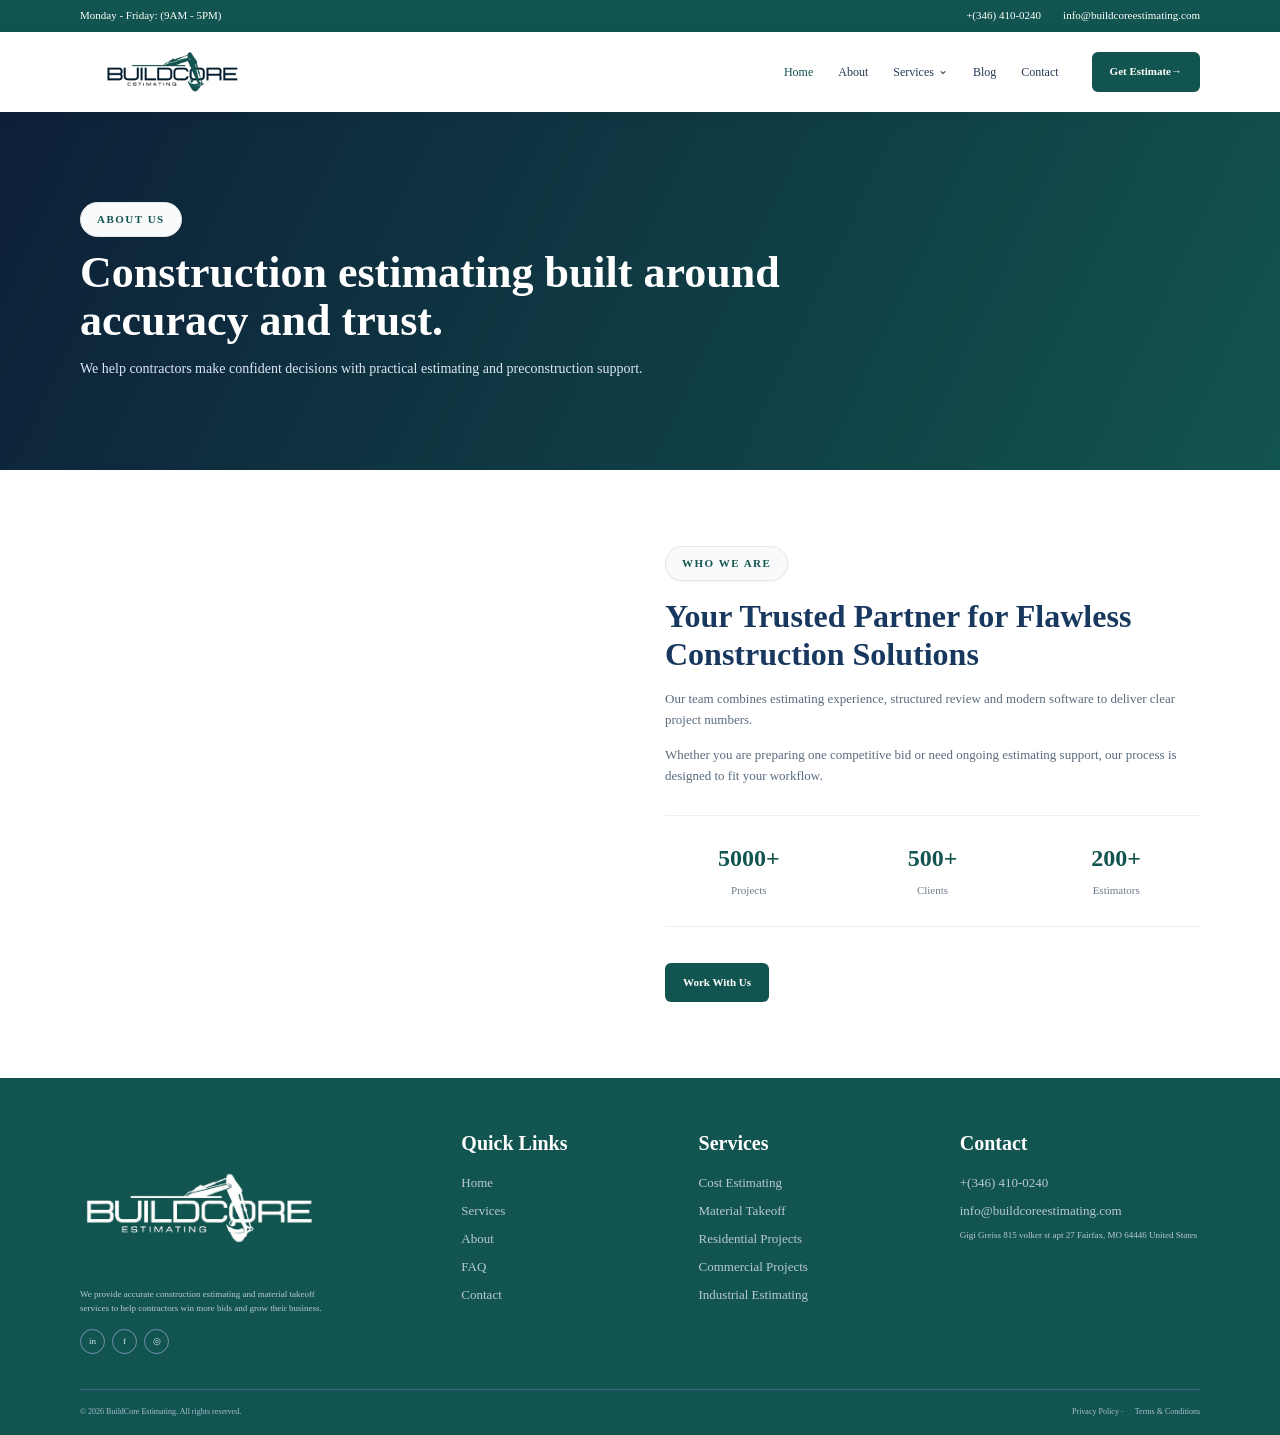
==== commit 59218aa0: "Add latest code" ====
--- a/about.html
+++ b/about.html
@@ -101,7 +101,10 @@
       </div>
       <div><h4>Quick Links</h4><a href="index.html">Home</a><a href="services.html">Services</a><a href="about.html">About</a><a href="#faq">FAQ</a><a href="contact.html">Contact</a></div>
       <div><h4>Services</h4><a href="services.html#estimating">Cost Estimating</a><a href="services.html#takeoff">Material Takeoff</a><a href="services.html#estimating">Residential Projects</a><a href="services.html#estimating">Commercial Projects</a><a href="services.html#estimating">Industrial Estimating</a></div>
-      <div><h4>Contact</h4><a href="tel:+17272022457">+(346) 410-0240</a><a href="mailto:info@buildcoreestimating.com">info@buildcoreestimating.com</a><p>7901 4th Street,<br>St. Petersburg, FL, US, 33702</p></div>
+      <div><h4>Contact</h4><a href="tel:+17272022457">+(346) 410-0240</a><a href="mailto:info@buildcoreestimating.com">info@buildcoreestimating.com</a><p>Gigi Greiss
+815 volker st  apt 27
+Fairfax, MO 64446
+United States</p></div>
     </div>
     <div class="container footer-bottom"><span>© 2026 BuildCore Estimating. All rights reserved.</span><span><a href="#">Privacy Policy</a> · <a href="#">Terms & Conditions</a></span></div>
   </footer>
